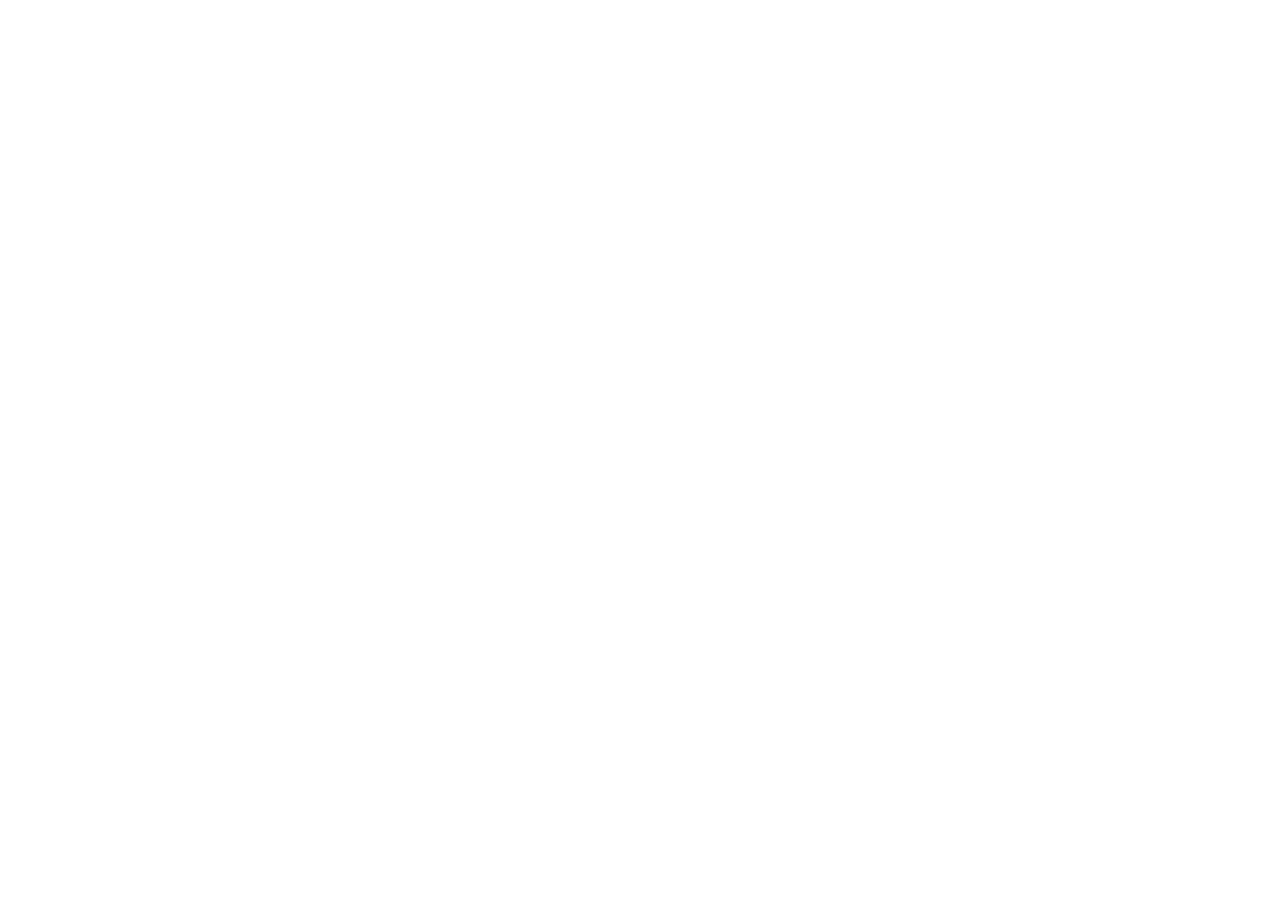
==== test.html @ 48110f5b "Création du repo tp calculatrice" ====
<!DOCTYPE html>
<html lang="en">
<head>
    <meta charset="UTF-8">
    <meta name="viewport" content="width=device-width, initial-scale=1.0">
    <title>test</title>
    <link rel="stylesheet" href="style.css">
</head>
<body>
    <script src="main.js"></script>
</body>
</html>
---- style.css ----
*, *::before, *::after{
    box-sizing: border-box;
    font-family: Arial, Helvetica, sans-serif;
}

body{
    margin: 0;
    padding: 0;
}

.calculator{
    display: grid;
    justify-content: center;
    align-items: center;
    min-height: 100vh;
    grid-gap: 0.2em;
    grid-template-columns: repeat(4, 100px);
    grid-template-rows: repeat(5, 100px);
    border: 1px solid grey;
    box-shadow: 1px 1px 1px black;
}

.calculator > button {
    font-size: 1.5rem;
    border: 1px solid grey;
    outline: none;
    padding: 20%;
    border-radius: 10px;
}

.num:hover{
    background-color: #e3e3e3;
}

.equal-btn{
    grid-row: 6/3;
    grid-column: 4;
    background-color: #3a89de;
    color: white;
    height: 93%;
}

.equal-btn:hover{
    background-color: #42496e;
    color: white;
}


.output{
    grid-column: 1 / -1; 
    background-color: #141414;
    padding: 1.75rem 1rem;
    text-align: right;
    color: white;
}

.operator{
    color: #3a89de;
}
.operator:hover{
    background-color: #e3e3e3;
}

.clear{
    background-color: #fc2b2b;
    color: white;
}
.clear:hover{
    background-color: #4f2525;
}
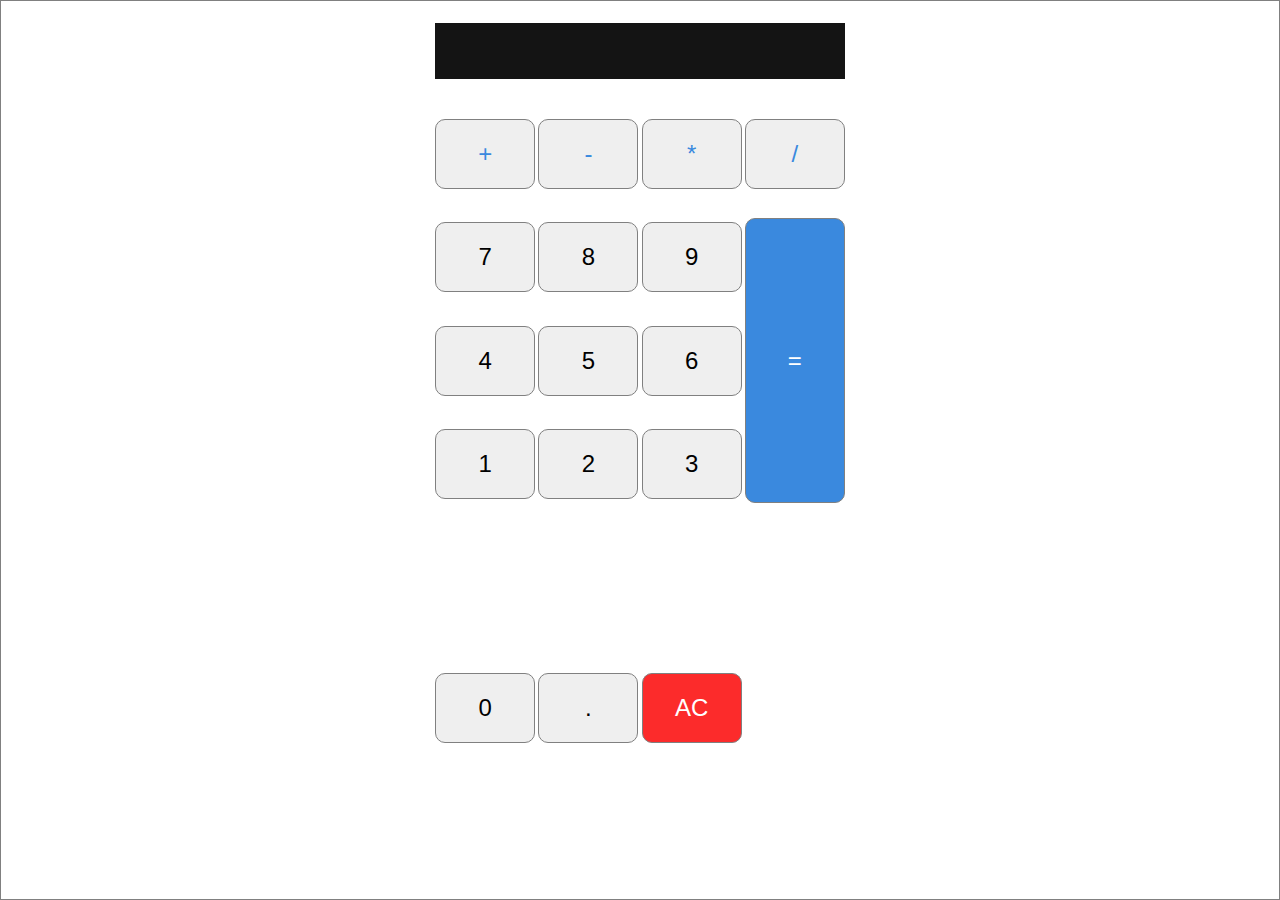
==== commit 1b8b318b: "Correction d'une faute de frappe" ====
--- a/test.html
+++ b/test.html
@@ -7,6 +7,6 @@
     <link rel="stylesheet" href="style.css">
 </head>
 <body>
-    <script src="main.js"></script>
+    <script src="test.js"></script>
 </body>
 </html>